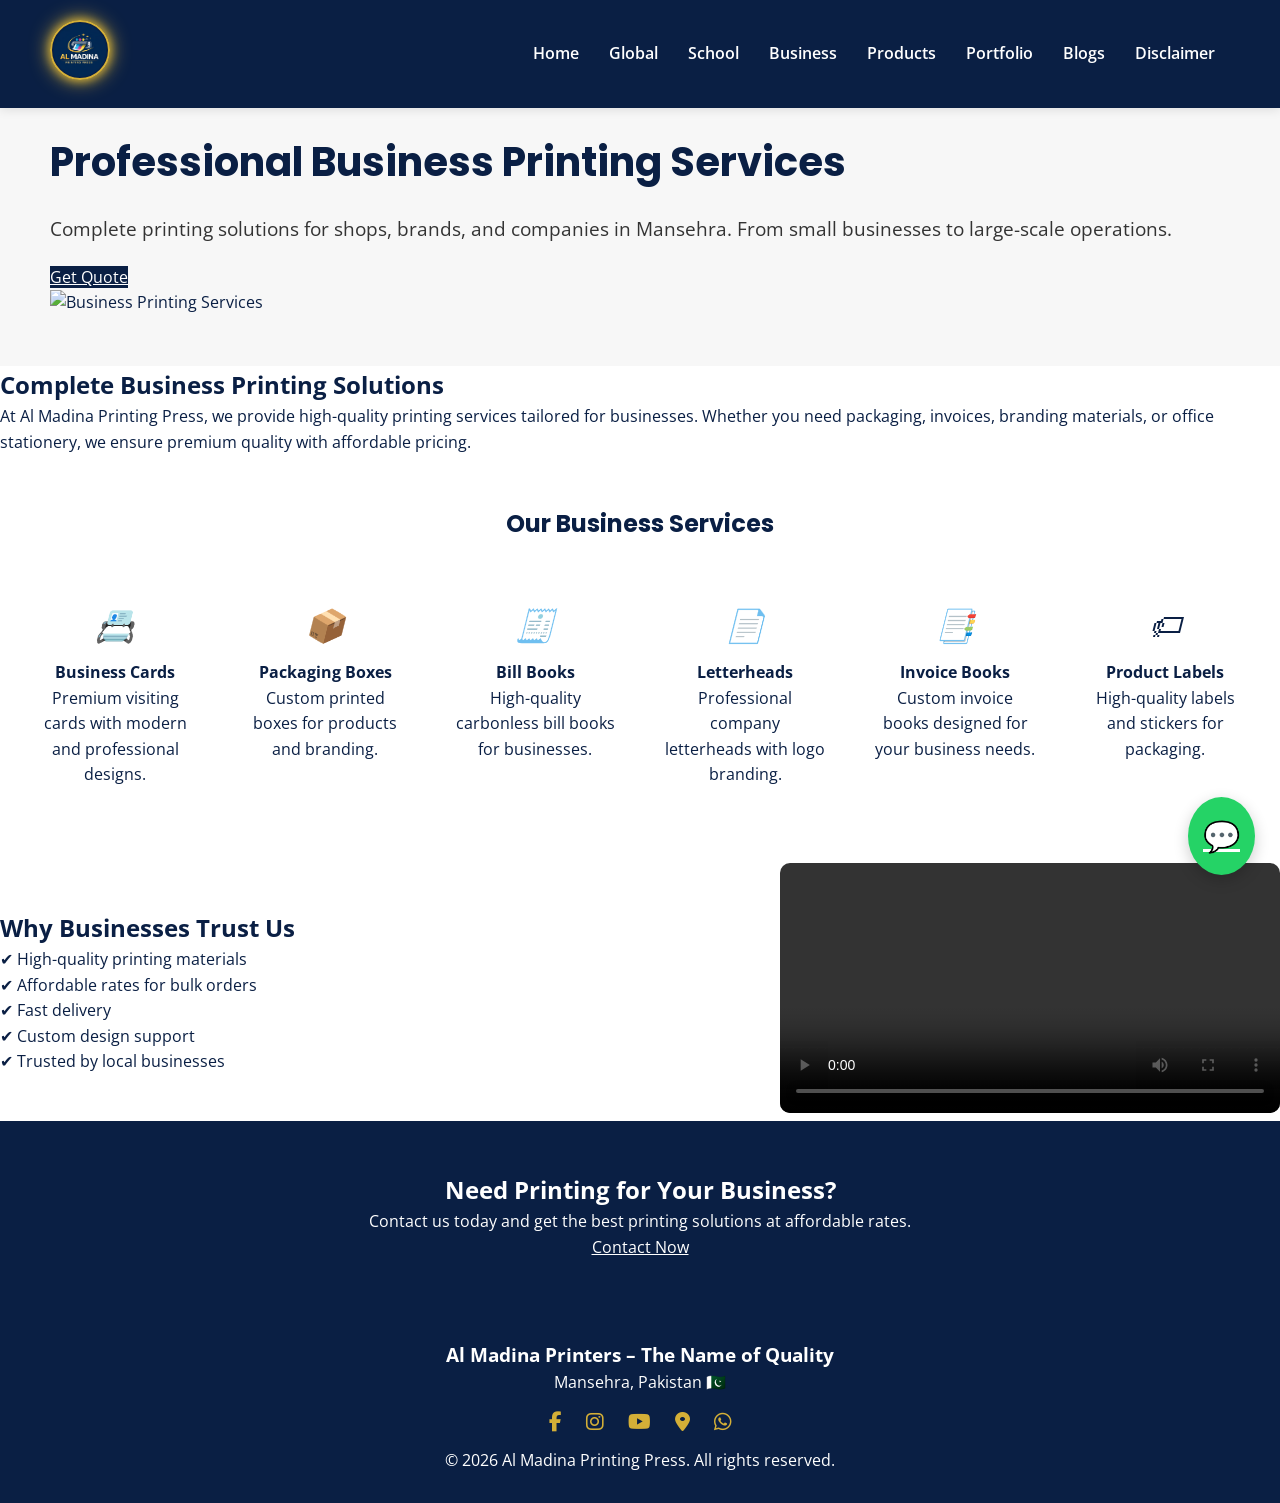
==== business.html @ a49e507a "Create business.html" ====
<!DOCTYPE html>
<html lang="en">
<head>
  <meta charset="UTF-8">
  <meta name="viewport" content="width=device-width, initial-scale=1.0">

  <title>Business Printing Services in Mansehra | Al Madina Printing Press</title>
  <meta name="description" content="Professional business printing services in Mansehra including bill books, packaging, business cards, invoice books, letterheads and more. High quality and affordable rates.">

  <!-- Fonts -->
  <link href="https://fonts.googleapis.com/css2?family=Open+Sans&family=Poppins:wght@600;700&display=swap" rel="stylesheet">

  <!-- Icons -->
  <link rel="stylesheet" href="https://cdnjs.cloudflare.com/ajax/libs/font-awesome/6.5.0/css/all.min.css">

  <!-- CSS -->
  <link rel="stylesheet" href="style.css">

  <!-- Favicon -->
  <link rel="icon" href="logo.png">
</head>
<body>

<!-- NAVBAR -->
<header>
  <nav class="navbar">
    <div class="logo">
      <img src="logo.png" alt="Al Madina Printing Press Logo">
    </div>
    <ul class="nav-links">
      <li><a href="index.html">Home</a></li>
      <li><a href="institutional.html">Global</a></li>
      <li><a href="school.html">School</a></li>
      <li><a href="business.html" class="active">Business</a></li>
      <li><a href="products.html">Products</a></li>
      <li><a href="portfolio.html">Portfolio</a></li>
      <li><a href="blogs.html">Blogs</a></li>
      <li><a href="disclaimer.html">Disclaimer</a></li>
    </ul>
    <div class="hamburger">
      <span></span><span></span><span></span>
    </div>
  </nav>
</header>

<!-- HERO -->
<section class="hero">
  <div class="hero-text">
    <h1>Professional Business Printing Services</h1>
    <p>Complete printing solutions for shops, brands, and companies in Mansehra. From small businesses to large-scale operations.</p>
    <a href="https://wa.me/923155527513" class="btn btn-primary">Get Quote</a>
  </div>
  <div class="hero-image">
    <img src="business-hero.png" alt="Business Printing Services">
  </div>
</section>

<!-- INTRO -->
<section class="about">
  <h2>Complete Business Printing Solutions</h2>
  <p>
    At Al Madina Printing Press, we provide high-quality printing services tailored for businesses. 
    Whether you need packaging, invoices, branding materials, or office stationery, we ensure premium quality with affordable pricing.
  </p>
</section>

<!-- SERVICES -->
<section class="services">
  <h2>Our Business Services</h2>

  <div class="service-grid">

    <div class="service-card">
      <i class="icon">📇</i>
      <h4>Business Cards</h4>
      <p>Premium visiting cards with modern and professional designs.</p>
    </div>

    <div class="service-card">
      <i class="icon">📦</i>
      <h4>Packaging Boxes</h4>
      <p>Custom printed boxes for products and branding.</p>
    </div>

    <div class="service-card">
      <i class="icon">🧾</i>
      <h4>Bill Books</h4>
      <p>High-quality carbonless bill books for businesses.</p>
    </div>

    <div class="service-card">
      <i class="icon">📄</i>
      <h4>Letterheads</h4>
      <p>Professional company letterheads with logo branding.</p>
    </div>

    <div class="service-card">
      <i class="icon">📑</i>
      <h4>Invoice Books</h4>
      <p>Custom invoice books designed for your business needs.</p>
    </div>

    <div class="service-card">
      <i class="icon">🏷</i>
      <h4>Product Labels</h4>
      <p>High-quality labels and stickers for packaging.</p>
    </div>

  </div>
</section>

<!-- WHY CHOOSE -->
<section class="why-choose-us">
  <div class="choose-container">

    <div class="choose-content">
      <h2>Why Businesses Trust Us</h2>
      <ul class="choose-list">
        <li>✔ High-quality printing materials</li>
        <li>✔ Affordable rates for bulk orders</li>
        <li>✔ Fast delivery</li>
        <li>✔ Custom design support</li>
        <li>✔ Trusted by local businesses</li>
      </ul>
    </div>

    <div class="choose-video">
      <video src="portfolio.mp4" controls></video>
    </div>

  </div>
</section>

<!-- CTA -->
<section class="cta">
  <h2>Need Printing for Your Business?</h2>
  <p>Contact us today and get the best printing solutions at affordable rates.</p>
  <a href="https://wa.me/923155527513" class="btn btn-primary">Contact Now</a>
</section>

<!-- FOOTER -->
<footer>
  <div class="footer-top">
    <h3>Al Madina Printers – The Name of Quality</h3>
    <p>Mansehra, Pakistan 🇵🇰</p>

    <div class="social-links">
      <a href="https://www.facebook.com/graphicsdesigns.printers"><i class="fab fa-facebook-f"></i></a>
      <a href="https://www.instagram.com/axlambhi315/"><i class="fab fa-instagram"></i></a>
      <a href="https://www.youtube.com/channel/UCtE1zO9aeRJGJ1VaBZjP7AQ"><i class="fab fa-youtube"></i></a>
      <a href="https://maps.app.goo.gl/PntUtG64nj4XSime7"><i class="fas fa-map-marker-alt"></i></a>
      <a href="https://wa.me/923155527513"><i class="fab fa-whatsapp"></i></a>
    </div>

    <p>© 2026 Al Madina Printing Press. All rights reserved.</p>
  </div>
</footer>

<!-- FLOATING WHATSAPP -->
<a href="https://wa.me/923155527513" class="whatsapp-float">💬</a>

<!-- SCRIPT -->
<script src="script.js"></script>

</body>
</html>
---- style.css ----
/* ===== GENERAL ===== */
* {
  margin: 0;
  padding: 0;
  box-sizing: border-box;
  font-family: 'Open Sans', sans-serif;
}

body {
  background-color: #FFFFFF;
  color: #0A1F44;
  line-height: 1.6;
}


/* ===== NAVBAR ===== */
.navbar {
  display: flex;
  justify-content: space-between;
  align-items: center;
  padding: 20px 50px;
  background-color: #0A1F44; /* DARK BLUE */
  position: sticky;
  top: 0;
  z-index: 1000;
  box-shadow: 0 2px 10px rgba(0,0,0,0.1);
}

/* LOGO WITH GOLDEN GLOW */
.navbar .logo img {
  height: 60px;
  border-radius: 50%;
  border: 2px solid #D4AF37;
  box-shadow: 0 0 10px #D4AF37, 0 0 20px #D4AF37;
}

/* NAV LINKS */
.nav-links {
  display: flex;
  list-style: none;
}

.nav-links li a {
  text-decoration: none;
  color: #fff; /* WHITE TEXT */
  font-weight: 600;
  padding: 10px 15px;
  position: relative;
}

/* GOLDEN UNDERLINE EFFECT */
.nav-links li a::after {
  content: '';
  position: absolute;
  width: 0;
  height: 2px;
  background-color: #D4AF37;
  left: 0;
  bottom: 0;
  transition: 0.3s;
}

.nav-links li a:hover::after {
  width: 100%;
}

/* HAMBURGER */
.hamburger {
  display: none;
  flex-direction: column;
  cursor: pointer;
}

.hamburger span {
  height: 3px;
  width: 25px;
  background: #fff; /* WHITE ICON */
  margin-bottom: 5px;
  border-radius: 2px;
}


/* ===== HERO ===== */
.hero {
  display: flex;
  justify-content: space-between;
  align-items: center;
  padding: 50px;
  background-color: #f7f7f7;
  flex-wrap: wrap;
}

.hero-text h1 {
  font-family: 'Poppins', sans-serif;
  font-size: 2.5rem;
  color: #0A1F44;
  margin-bottom: 20px;
  animation: fadeInUp 1s ease forwards;
}

.hero-text p {
  font-size: 1.2rem;
  margin-bottom: 20px;
  color: #333;
  animation: fadeInUp 1.2s ease forwards;
}

.hero-buttons .btn {
  padding: 12px 25px;
  margin-right: 15px;
  border-radius: 5px;
  text-decoration: none;
  font-weight: 600;
  transition: 0.3s;
  display: inline-block;
  animation: fadeInUp 1.4s ease forwards;
}

.btn-primary {
  background-color: #0A1F44;
  color: #fff;
}

.btn-primary:hover {
  background-color: #D4AF37;
  color: #0A1F44;
}

.btn-secondary {
  background-color: #D4AF37;
  color: #0A1F44;
}

.btn-secondary:hover {
  background-color: #0A1F44;
  color: #fff;
}

/* HERO VIDEO / IMAGE */
.hero-video img, .hero-video video {
  max-width: 450px;
  width: 100%;
  border-radius: 10px;
  animation: fadeIn 1.5s ease forwards;
}

/* ===== STATS ===== */
.stats {
  display: flex;
  justify-content: space-around;
  margin: 50px 0;
  flex-wrap: wrap;
}

.stat-card {
  background: #f0f0f0;
  padding: 30px 20px;
  border-radius: 10px;
  text-align: center;
  margin: 10px;
  flex: 1 1 200px;
  animation: fadeInUp 1s ease forwards;
}

.stat-card h2 {
  font-family: 'Poppins', sans-serif;
  font-size: 2rem;
  color: #0A1F44;
}

/* ===== MAIN BLOCKS ===== */
.main-blocks {
  display: flex;
  justify-content: space-between;
  flex-wrap: wrap;
  margin: 50px 0;
}

.block {
  background: #fff;
  text-align: center;
  flex: 1 1 300px;
  margin: 10px;
  border-radius: 10px;
  padding: 20px;
  transition: transform 0.3s, box-shadow 0.3s;
}

.block img {
  width: 100%;
  height: 200px;
  object-fit: cover;
  border-radius: 10px;
  margin-bottom: 15px;
}

.block:hover {
  transform: scale(1.05);
  box-shadow: 0 15px 30px rgba(0,0,0,0.2);
}

/* ===== SERVICES ===== */
.services {
  padding: 50px 20px;
  text-align: center;
}

.services h2 {
  font-family: 'Poppins', sans-serif;
  margin-bottom: 30px;
}

.service-grid {
  display: grid;
  grid-template-columns: repeat(auto-fit, minmax(180px, 1fr));
  gap: 20px;
}

.service-card {
  background: #fff;
  border-radius: 10px;
  padding: 25px 15px;
  transition: transform 0.3s, box-shadow 0.3s;
  cursor: pointer;
}

.service-card:hover, .service-card.active {
  transform: scale(1.08);
  box-shadow: 0 20px 40px rgba(0,0,0,0.2);
  border: 2px solid #D4AF37;
}

.service-card i {
  font-size: 2rem;
  margin-bottom: 10px;
  display: block;
  color: #0A1F44;
}

.services-note {
  margin-top: 20px;
  font-style: italic;
}

/* ===== VIDEO SECTION ===== */
.video-section {
  padding: 50px 20px;
  text-align: center;
}

.video-container {
  max-width: 600px;
  margin: 20px auto;
}

.video-container video {
  width: 100%;
  border-radius: 10px;
}

/* ===== FEATURED PRODUCTS ===== */
.featured-products {
  padding: 50px 20px;
  text-align: center;
}

.products-grid {
  display: grid;
  grid-template-columns: repeat(auto-fit, minmax(180px, 1fr));
  gap: 20px;
  margin-top: 30px;
}

.product-card {
  background: #fff;
  border-radius: 10px;
  padding: 20px;
  transition: transform 0.3s, box-shadow 0.3s;
}

.product-card img {
  width: 100%;
  border-radius: 10px;
  margin-bottom: 15px;
}

.product-card:hover, .product-card.active {
  transform: scale(1.08);
  box-shadow: 0 20px 40px rgba(0,0,0,0.2);
  border: 2px solid #D4AF37;
}

/* ===== CTA ===== */
.cta {
  background: #0A1F44;
  color: #fff;
  text-align: center;
  padding: 50px 20px;
}

.cta .cta-btn {
  margin-top: 20px;
}

/* ===== FOOTER ===== */
footer {
  background: #0A1F44;
  color: #fff;
  padding: 30px 20px;
  text-align: center;
}

footer a {
  color: #D4AF37;
  margin: 0 8px;
  text-decoration: none;
}

footer a:hover {
  text-decoration: underline;
}

/* ===== FLOATING WHATSAPP ===== */
.whatsapp-float {
  position: fixed;
  bottom: 25px;
  right: 25px;
  background-color: #25D366;
  color: #fff;
  font-size: 30px;
  padding: 15px;
  border-radius: 50%;
  z-index: 1000;
  box-shadow: 0 5px 15px rgba(0,0,0,0.2);
}

/* ===== ANIMATIONS ===== */

.block, .service-card, .product-card {
  transition: transform 0.4s ease, box-shadow 0.4s ease;
}

.block:hover,
.service-card:hover,
.product-card:hover {
  transform: translateY(-10px) scale(1.05);
  box-shadow: 0 20px 40px rgba(0,0,0,0.2);
  border: 2px solid #D4AF37;
}
/* ===== RESPONSIVE ===== */
@media (max-width: 991px) {
  .hero {flex-direction: column; text-align: center;}
  .hero-video {margin-top: 30px;}
  .nav-links {display: none; flex-direction: column;}
  .hamburger {display: flex;}
                               }


/* ===== WHY CHOOSE US + VIDEO ===== */
.choose-container {
  display: flex;
  align-items: center;
  justify-content: space-between;
  gap: 30px;
  flex-wrap: wrap;
}

.choose-content {
  flex: 1;
}

.choose-video {
  flex: 1;
  max-width: 500px;
}

.choose-video video {
  width: 100%;
  border-radius: 10px;
}

/* MOBILE RESPONSIVE */
@media (max-width: 768px) {
  .choose-container {
    flex-direction: column;
  }

  .choose-video {
    margin-top: 20px;
  }
}


.social-links a {
  display: inline-block;
  margin: 10px;
  font-size: 20px;
  color: #D4AF37;
  transition: 0.3s;
}

.social-links a:hover {
  color: #fff;
  transform: scale(1.2);
}


/* ===== SCROLL ANIMATION ===== */
.hidden {
  opacity: 0;
  transform: translateY(40px);
  transition: all 0.8s ease;
}

.show {
  opacity: 1;
  transform: translateY(0);
}




/* ==== Icons Styling ==== */
.social-links a {
  display: inline-block;
  margin: 10px;
  font-size: 20px;
  color: #D4AF37;
  transition: 0.3s;
}

.social-links a:hover {
  color: #fff;
  transform: scale(1.2);
}


/* ===== MAIN BLOCKS HEADING ===== */
.main-heading {
  text-align: center;
  margin-top: 50px;
}

.main-heading h2 {
  font-family: 'Poppins', sans-serif;
  font-size: 2rem;
  color: #0A1F44;
  position: relative;
  display: inline-block;
}

/* Golden underline effect */
.main-heading h2::after {
  content: '';
  display: block;
  width: 50%;
  height: 3px;
  background: #D4AF37;
  margin: 8px auto 0;
}
.main-heading h2 {
  letter-spacing: 1px;
}



  /* Issue's Solve  */

/* MOBILE NAV OPEN */
.nav-links.open {
  display: flex;
}

/* MOBILE STYLE */
@media (max-width: 991px) {
  .nav-links {
    position: absolute;
    top: 80px;
    right: 0;
    background: #0A1F44;
    width: 100%;
    flex-direction: column;
    align-items: center;
    display: none;
    padding: 20px 0;
  }

  .nav-links li {
    margin: 10px 0;
  }
}
.navbar {
  position: fixed;
  top: 0;
  left: 0;
  width: 100%;
  background: #0A1F44;
  z-index: 9999;
}

body {
  padding-top: 80px;
}
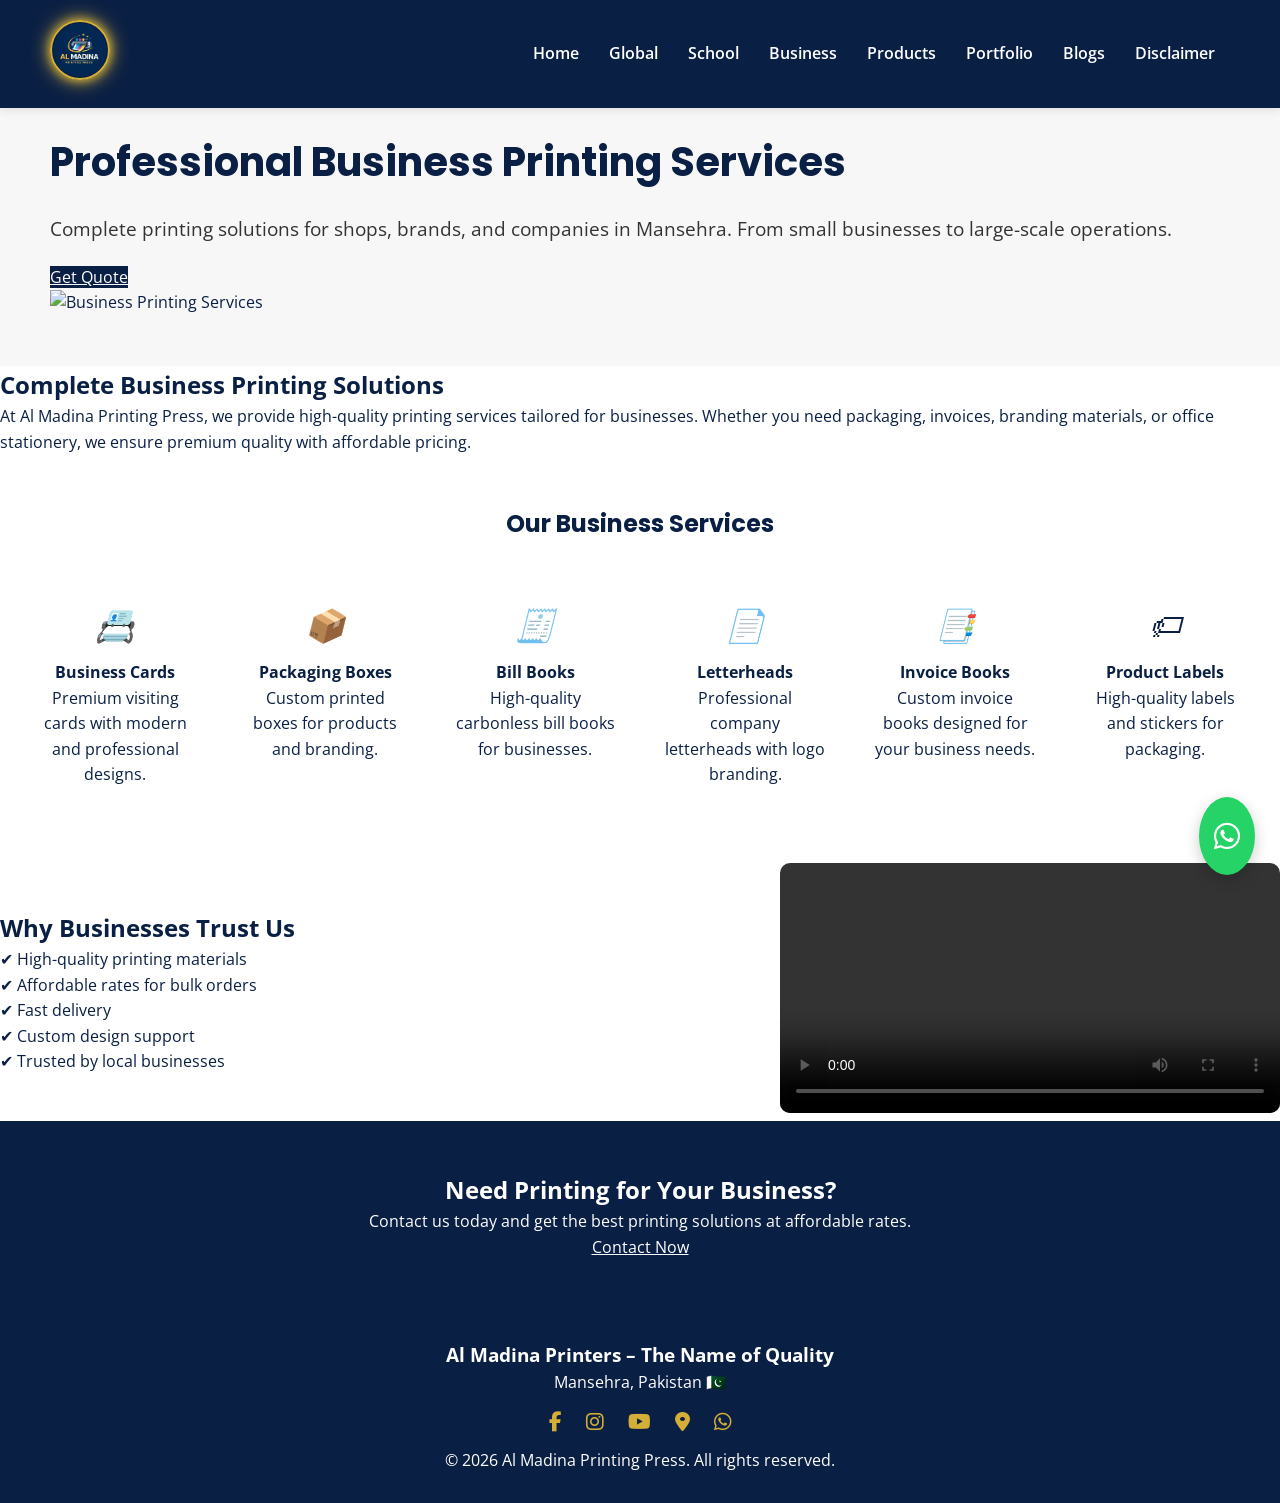
==== commit d1afbc5b: "Update business.html" ====
--- a/business.html
+++ b/business.html
@@ -157,7 +157,9 @@
 </footer>
 
 <!-- FLOATING WHATSAPP -->
-<a href="https://wa.me/923155527513" class="whatsapp-float">💬</a>
+<a href="https://wa.me/923155527513" class="whatsapp-float" target="_blank">
+  <i class="fab fa-whatsapp"></i>
+</a>
 
 <!-- SCRIPT -->
 <script src="script.js"></script>
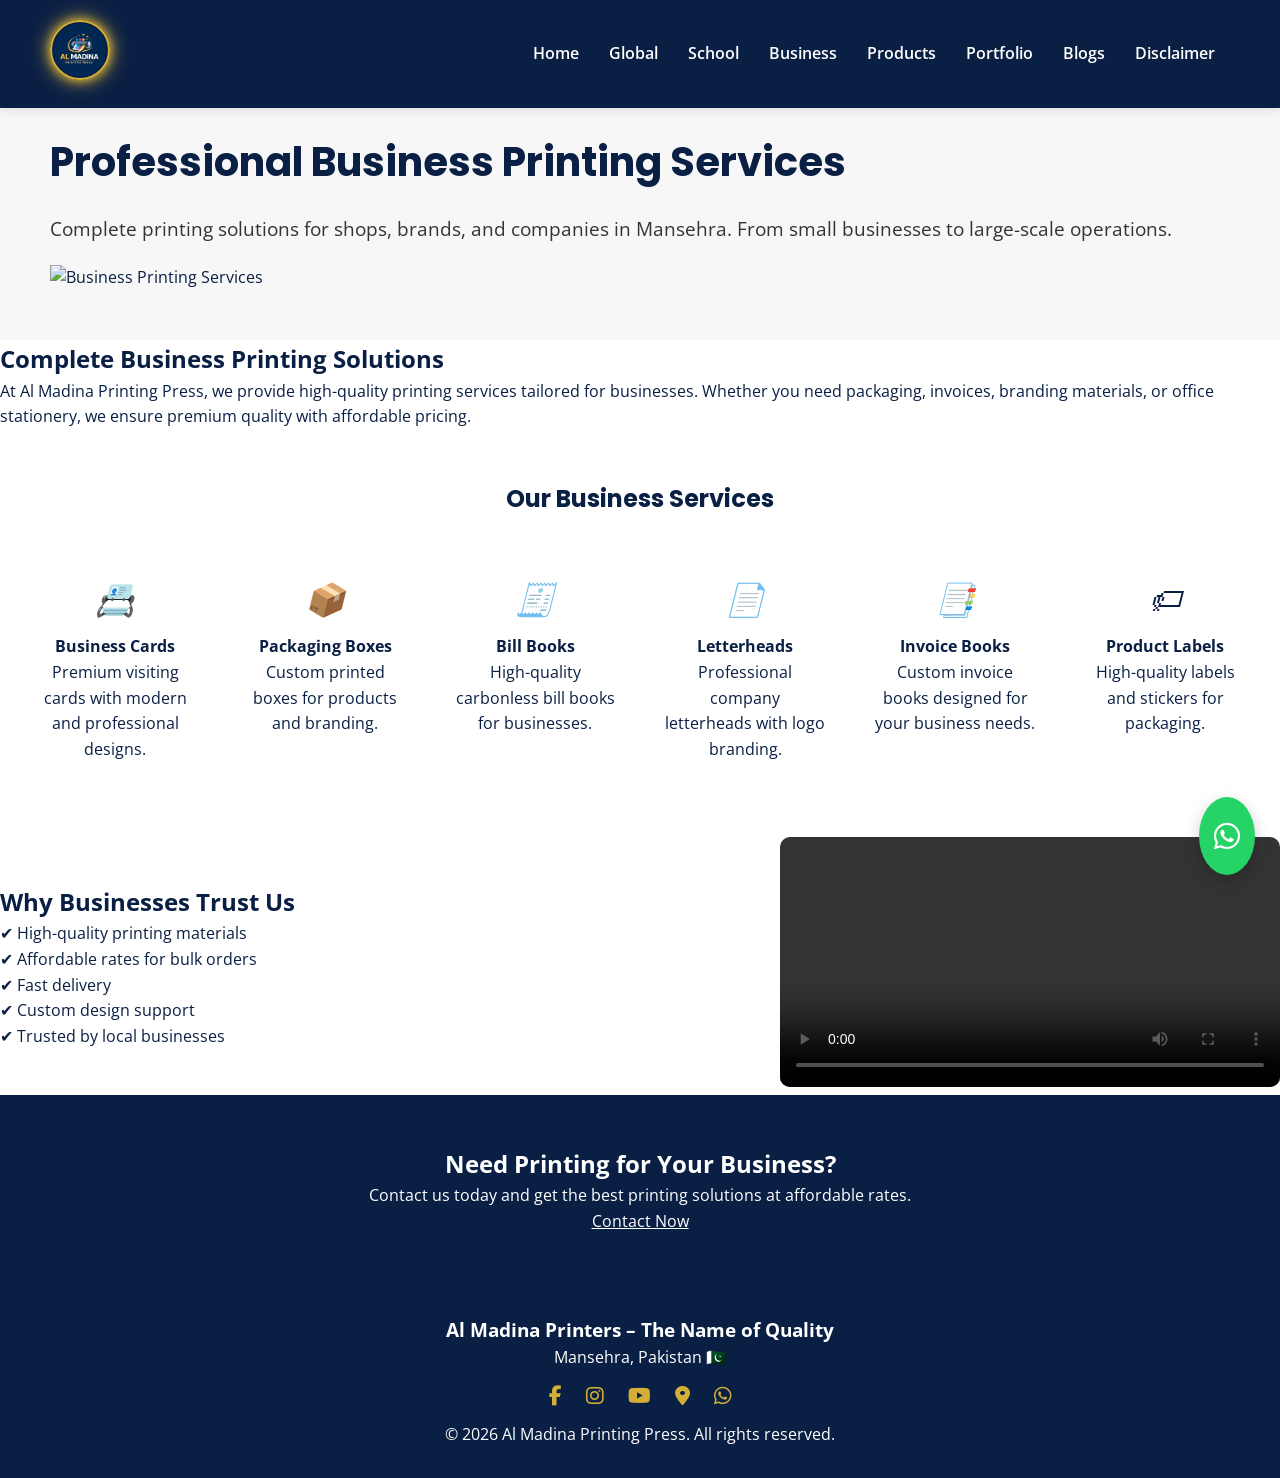
==== commit 46a78391: "Update business.html" ====
--- a/business.html
+++ b/business.html
@@ -48,7 +48,7 @@
   <div class="hero-text">
     <h1>Professional Business Printing Services</h1>
     <p>Complete printing solutions for shops, brands, and companies in Mansehra. From small businesses to large-scale operations.</p>
-    <a href="https://wa.me/923155527513" class="btn btn-primary">Get Quote</a>
+    
   </div>
   <div class="hero-image">
     <img src="business-hero.png" alt="Business Printing Services">
